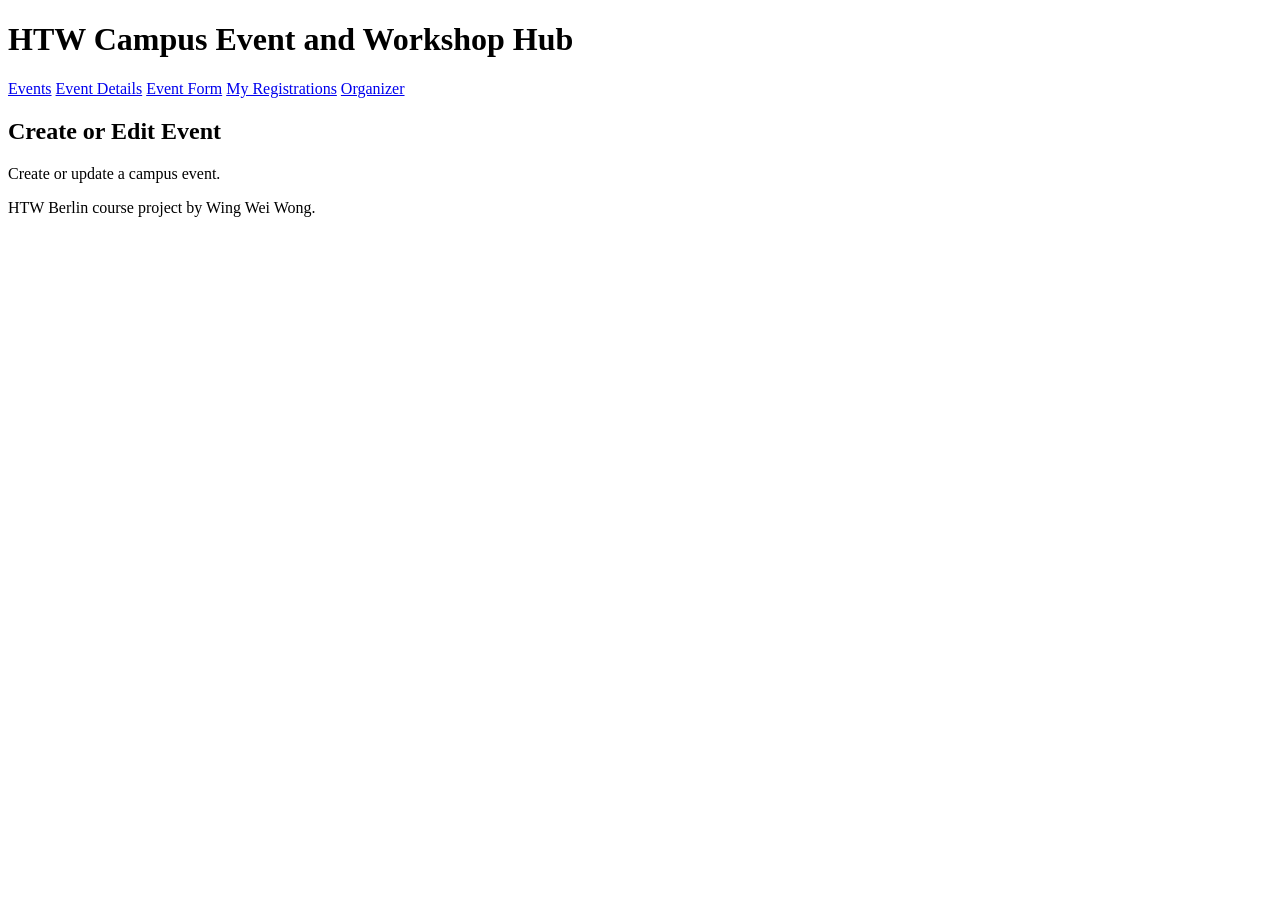
==== event-form.html @ 7586ab62 "feat: framework website" ====
<!DOCTYPE html>
<html lang="en">
<head>
    <meta charset="UTF-8">
    <meta name="viewport" content="width=device-width, initial-scale=1.0">
    <title>Event Form | HTW Campus Event and Workshop Hub</title>
    <link rel="stylesheet" href="css/style.css">
</head>
<body>
    <header>
        <h1>HTW Campus Event and Workshop Hub</h1>
        <nav aria-label="Main navigation">
            <a href="index.html">Events</a>
            <a href="event.html">Event Details</a>
            <a href="event-form.html">Event Form</a>
            <a href="registrations.html">My Registrations</a>
            <a href="organizer.html">Organizer</a>
        </nav>
    </header>

    <main>
        <section>
            <h2>Create or Edit Event</h2>
            <p>Create or update a campus event.</p>
        </section>
    </main>

    <footer>
        <p>HTW Berlin course project by Wing Wei Wong.</p>
    </footer>
</body>
</html>
---- css/style.css ----
/* Main stylesheet for the HTW Campus Event and Workshop Hub. */
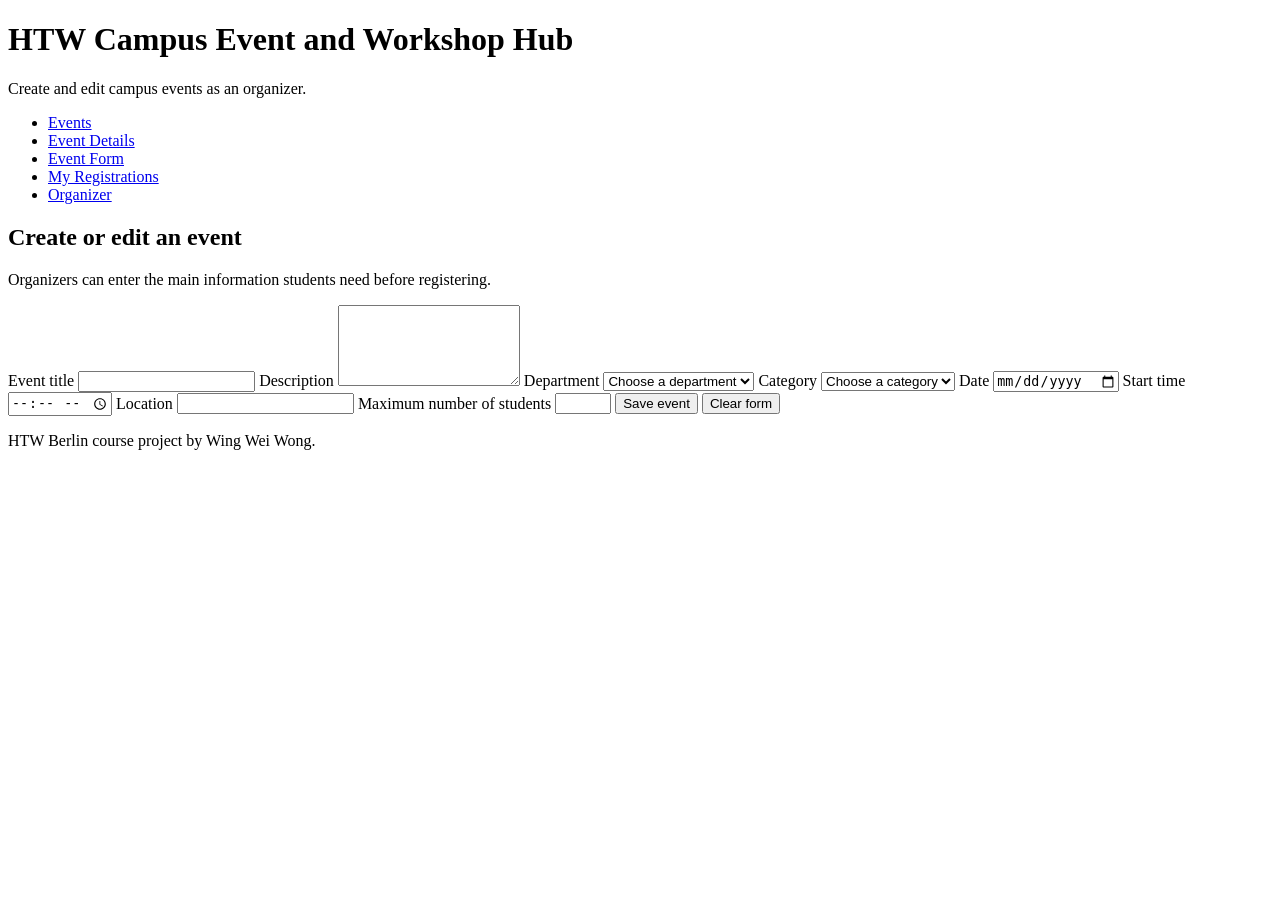
==== commit de34ba74: "feat:html page structure" ====
--- a/event-form.html
+++ b/event-form.html
@@ -9,19 +9,62 @@
 <body>
     <header>
         <h1>HTW Campus Event and Workshop Hub</h1>
+        <p>Create and edit campus events as an organizer.</p>
         <nav aria-label="Main navigation">
-            <a href="index.html">Events</a>
-            <a href="event.html">Event Details</a>
-            <a href="event-form.html">Event Form</a>
-            <a href="registrations.html">My Registrations</a>
-            <a href="organizer.html">Organizer</a>
+            <ul>
+                <li><a href="index.html">Events</a></li>
+                <li><a href="event.html">Event Details</a></li>
+                <li><a href="event-form.html">Event Form</a></li>
+                <li><a href="registrations.html">My Registrations</a></li>
+                <li><a href="organizer.html">Organizer</a></li>
+            </ul>
         </nav>
     </header>
 
     <main>
-        <section>
-            <h2>Create or Edit Event</h2>
-            <p>Create or update a campus event.</p>
+        <section aria-labelledby="event-form-heading">
+            <h2 id="event-form-heading">Create or edit an event</h2>
+            <p>Organizers can enter the main information students need before registering.</p>
+
+            <form>
+                <label for="title">Event title</label>
+                <input type="text" id="title" name="title" required>
+
+                <label for="description">Description</label>
+                <textarea id="description" name="description" rows="5" required></textarea>
+
+                <label for="department">Department</label>
+                <select id="department" name="department" required>
+                    <option value="">Choose a department</option>
+                    <option value="computer-science">Computer Science</option>
+                    <option value="design">Design and Culture</option>
+                    <option value="business">Business School</option>
+                </select>
+
+                <label for="category">Category</label>
+                <select id="category" name="category" required>
+                    <option value="">Choose a category</option>
+                    <option value="workshop">Workshop</option>
+                    <option value="lecture">Lecture</option>
+                    <option value="career">Career</option>
+                    <option value="student-life">Student life</option>
+                </select>
+
+                <label for="date">Date</label>
+                <input type="date" id="date" name="date" required>
+
+                <label for="time">Start time</label>
+                <input type="time" id="time" name="time" required>
+
+                <label for="location">Location</label>
+                <input type="text" id="location" name="location" required>
+
+                <label for="capacity">Maximum number of students</label>
+                <input type="number" id="capacity" name="capacity" min="1" max="200" required>
+
+                <button type="submit">Save event</button>
+                <button type="reset">Clear form</button>
+            </form>
         </section>
     </main>
 
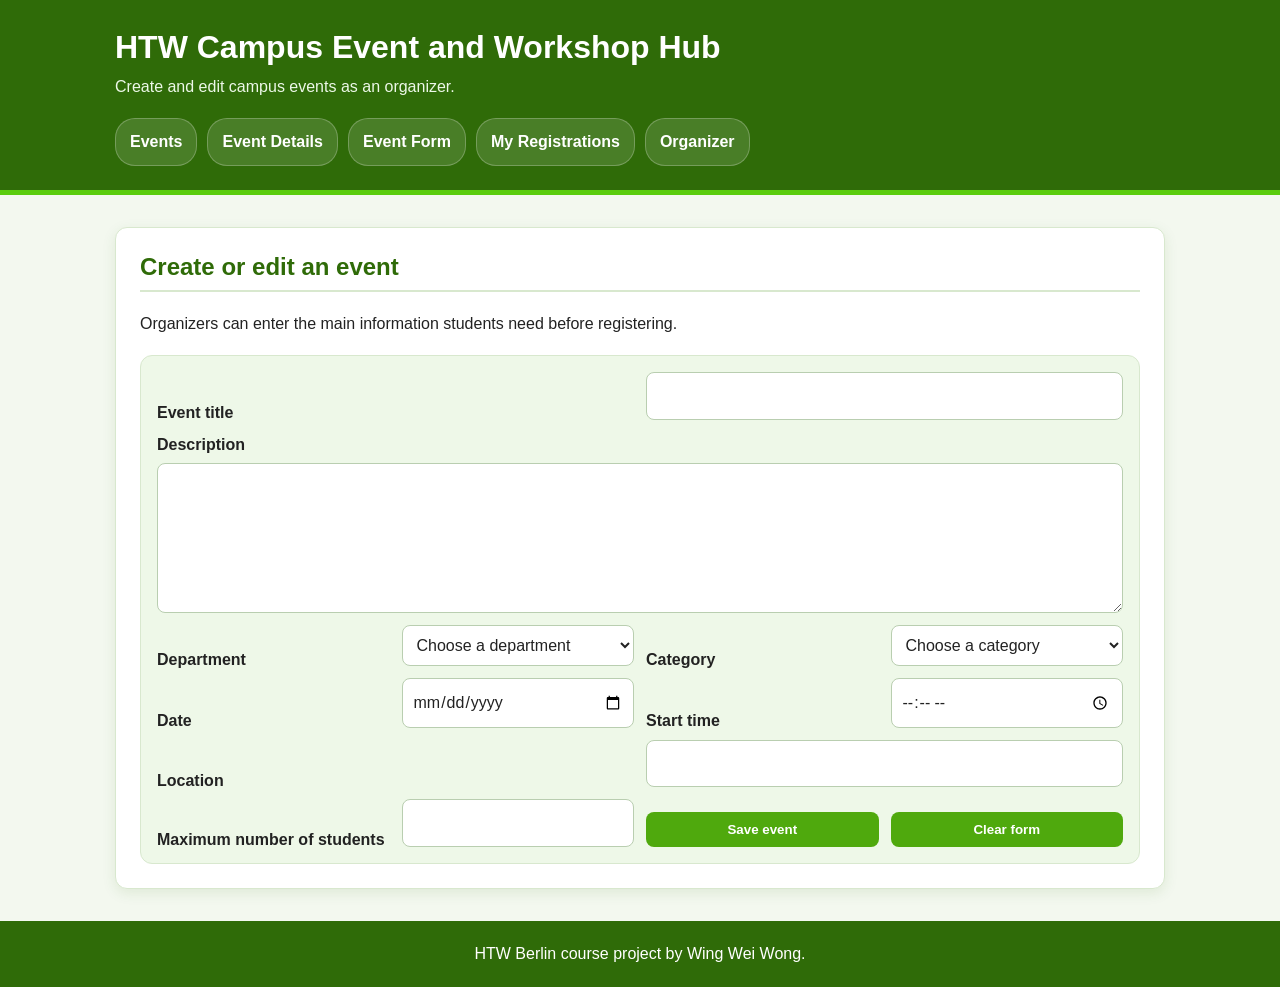
==== commit 34de44a5: "feat: events rendering js" ====
--- a/event-form.html
+++ b/event-form.html
@@ -37,8 +37,8 @@
                 <select id="department" name="department" required>
                     <option value="">Choose a department</option>
                     <option value="computer-science">Computer Science</option>
-                    <option value="design">Design and Culture</option>
-                    <option value="business">Business School</option>
+                    <option value="cybersecurity">Cybersecurity</option>
+                    <option value="business">Business</option>
                 </select>
 
                 <label for="category">Category</label>
--- a/css/style.css
+++ b/css/style.css
@@ -1 +1,422 @@
-/* Main stylesheet for the HTW Campus Event and Workshop Hub. */
+:root {
+    --primary: #2f6b08;
+    --primary-light: #4fa90d;
+    --accent: #5acc0e;
+    --accent-dark: #3c8509;
+    --page-bg: #f3f8ef;
+    --card-bg: #ffffff;
+    --text: #222222;
+    --muted: #5f6b5c;
+    --border: #d8e8ce;
+    --shadow: 0 4px 14px rgba(47, 107, 8, 0.10);
+}
+
+* {
+    box-sizing: border-box;
+}
+
+body {
+    margin: 0;
+    font-family: Arial, Helvetica, sans-serif;
+    line-height: 1.6;
+    color: var(--text);
+    background: var(--page-bg);
+}
+
+body > header {
+    background: var(--primary);
+    color: white;
+    padding: 24px 16px 18px;
+    border-bottom: 5px solid var(--accent);
+}
+
+body > header h1 {
+    max-width: 1050px;
+    margin: 0 auto 8px;
+    font-size: 1.75rem;
+    line-height: 1.2;
+}
+
+body > header p {
+    max-width: 1050px;
+    margin: 0 auto 18px;
+    color: #edf8e8;
+}
+
+nav {
+    max-width: 1050px;
+    margin: 0 auto;
+}
+
+nav ul {
+    display: flex;
+    flex-direction: column;
+    gap: 8px;
+    padding: 0;
+    margin: 0;
+    list-style: none;
+}
+
+nav a {
+    display: block;
+    padding: 10px 14px;
+    color: white;
+    text-decoration: none;
+    text-align: center;
+    background: rgba(255, 255, 255, 0.13);
+    border: 1px solid rgba(255, 255, 255, 0.24);
+    border-radius: 20px;
+}
+
+nav a:hover,
+nav a:focus {
+    background: white;
+    color: var(--primary);
+}
+
+main {
+    width: min(1050px, calc(100% - 32px));
+    margin: 22px auto;
+}
+
+section,
+main > article {
+    margin-bottom: 22px;
+}
+
+section,
+article,
+form {
+    border-radius: 12px;
+}
+
+section,
+main > article,
+article {
+    background: var(--card-bg);
+    border: 1px solid var(--border);
+    box-shadow: var(--shadow);
+}
+
+section {
+    padding: 18px;
+}
+
+article {
+    padding: 16px;
+    margin: 14px 0;
+}
+
+main > article {
+    padding: 18px;
+}
+
+article header {
+    background: transparent;
+    color: var(--text);
+    padding: 0;
+    border-bottom: 1px solid var(--border);
+    margin-bottom: 18px;
+}
+
+h2,
+h3 {
+    color: var(--primary);
+    line-height: 1.25;
+}
+
+h2 {
+    margin-top: 0;
+    padding-bottom: 8px;
+    border-bottom: 2px solid var(--border);
+}
+
+h3 {
+    margin-top: 0;
+}
+
+p {
+    margin-top: 0;
+}
+
+a {
+    color: var(--primary-light);
+    font-weight: bold;
+}
+
+a:hover,
+a:focus {
+    color: var(--accent-dark);
+}
+
+form {
+    display: grid;
+    gap: 12px;
+    margin-top: 18px;
+    padding: 16px;
+    background: #eef8e8;
+    border: 1px solid var(--border);
+}
+
+fieldset {
+    display: grid;
+    gap: 12px;
+    padding: 0;
+    margin: 0;
+    border: 0;
+}
+
+legend {
+    margin-bottom: 4px;
+    font-weight: bold;
+    color: var(--primary);
+}
+
+label {
+    display: block;
+    margin: 0 0 -6px;
+    font-weight: bold;
+}
+
+input,
+select,
+textarea {
+    width: 100%;
+    padding: 10px;
+    font: inherit;
+    color: var(--text);
+    background: white;
+    border: 1px solid #b9ceb0;
+    border-radius: 8px;
+}
+
+input:focus,
+select:focus,
+textarea:focus {
+    outline: 3px solid rgba(90, 204, 14, 0.25);
+    border-color: var(--primary-light);
+}
+
+button,
+.button,
+article > a,
+section > a {
+    display: inline-block;
+    width: 100%;
+    margin-top: 8px;
+    padding: 10px 16px;
+    color: white;
+    font-weight: bold;
+    text-decoration: none;
+    text-align: center;
+    background: var(--primary-light);
+    border: 0;
+    border-radius: 8px;
+    cursor: pointer;
+}
+
+button:hover,
+button:focus,
+.button:hover,
+.button:focus,
+article > a:hover,
+article > a:focus,
+section > a:hover,
+section > a:focus {
+    color: white;
+    background: var(--accent-dark);
+}
+
+ul {
+    padding-left: 22px;
+}
+
+li {
+    margin-bottom: 6px;
+}
+
+#featured-events-heading + article,
+#managed-events-heading + article,
+#registrations-heading + p + article {
+    margin-top: 18px;
+}
+
+section:has(> article) {
+    display: grid;
+    gap: 14px;
+}
+
+section:has(> article) > h2,
+section:has(> article) > p {
+    margin-bottom: 0;
+}
+
+section:has(> article) > article {
+    margin: 0;
+}
+
+#registered-students-heading + article {
+    overflow-x: auto;
+}
+
+footer {
+    padding: 20px;
+    color: white;
+    text-align: center;
+    background: var(--primary);
+}
+
+footer p {
+    margin: 0;
+}
+
+@media (min-width: 600px) {
+    body > header {
+        padding: 28px 20px 18px;
+    }
+
+    body > header h1 {
+        font-size: 2rem;
+    }
+
+    nav ul {
+        flex-direction: row;
+        flex-wrap: wrap;
+        gap: 10px;
+    }
+
+    nav a {
+        display: inline-block;
+        text-align: left;
+    }
+
+    form,
+    fieldset {
+        grid-template-columns: repeat(2, minmax(0, 1fr));
+        align-items: end;
+    }
+
+    legend,
+    label[for="description"],
+    textarea,
+    label[for="registration-note"],
+    label[for="note"] {
+        grid-column: 1 / -1;
+    }
+
+    button,
+    .button,
+    article > a,
+    section > a {
+        width: auto;
+    }
+
+    section:has(> article) {
+        grid-template-columns: repeat(2, minmax(0, 1fr));
+    }
+
+    section:has(> article) > h2,
+    section:has(> article) > p {
+        grid-column: 1 / -1;
+    }
+
+    #dashboard-heading + p + article,
+    #registered-students-heading + article {
+        grid-column: 1 / -1;
+    }
+}
+
+@media (min-width: 900px) {
+    main {
+        margin: 32px auto;
+    }
+
+    section,
+    main > article {
+        margin-bottom: 28px;
+    }
+
+    section,
+    main > article {
+        padding: 24px;
+    }
+
+    #featured-events-heading + article,
+    #featured-events-heading + article + article,
+    #featured-events-heading + article + article + article {
+        min-height: 100%;
+    }
+
+    #featured-events-heading + article {
+        grid-column: auto;
+    }
+
+    section:has(> article) {
+        grid-template-columns: repeat(3, minmax(0, 1fr));
+        gap: 18px;
+    }
+
+    #managed-events-heading + article,
+    #managed-events-heading + article + article,
+    #registrations-heading + p + article,
+    #registrations-heading + p + article + article {
+        grid-column: auto;
+    }
+
+    form,
+    fieldset {
+        grid-template-columns: repeat(4, minmax(0, 1fr));
+    }
+
+    form > label[for="title"],
+    form > input#title,
+    form > label[for="description"],
+    form > textarea#description,
+    form > label[for="location"],
+    form > input#location {
+        grid-column: span 2;
+    }
+
+    form > label[for="description"],
+    form > textarea#description {
+        grid-column: 1 / -1;
+    }
+
+    #registered-students-heading + article {
+        grid-column: 1 / -1;
+    }
+}
+
+.filter-form fieldset {
+    grid-template-columns: 1fr;
+}
+
+.filter-form button {
+    width: 100%;
+    min-width: 150px;
+    justify-self: start;
+}
+
+@media (min-width: 600px) {
+    .filter-form fieldset {
+        grid-template-columns: repeat(2, minmax(220px, 1fr));
+        column-gap: 18px;
+    }
+
+    .filter-form label,
+    .filter-form input,
+    .filter-form select,
+    .filter-form button {
+        grid-column: auto;
+    }
+
+    .filter-form button {
+        width: auto;
+    }
+}
+
+@media (min-width: 900px) {
+    .filter-form fieldset {
+        grid-template-columns: repeat(4, minmax(170px, 1fr));
+    }
+}
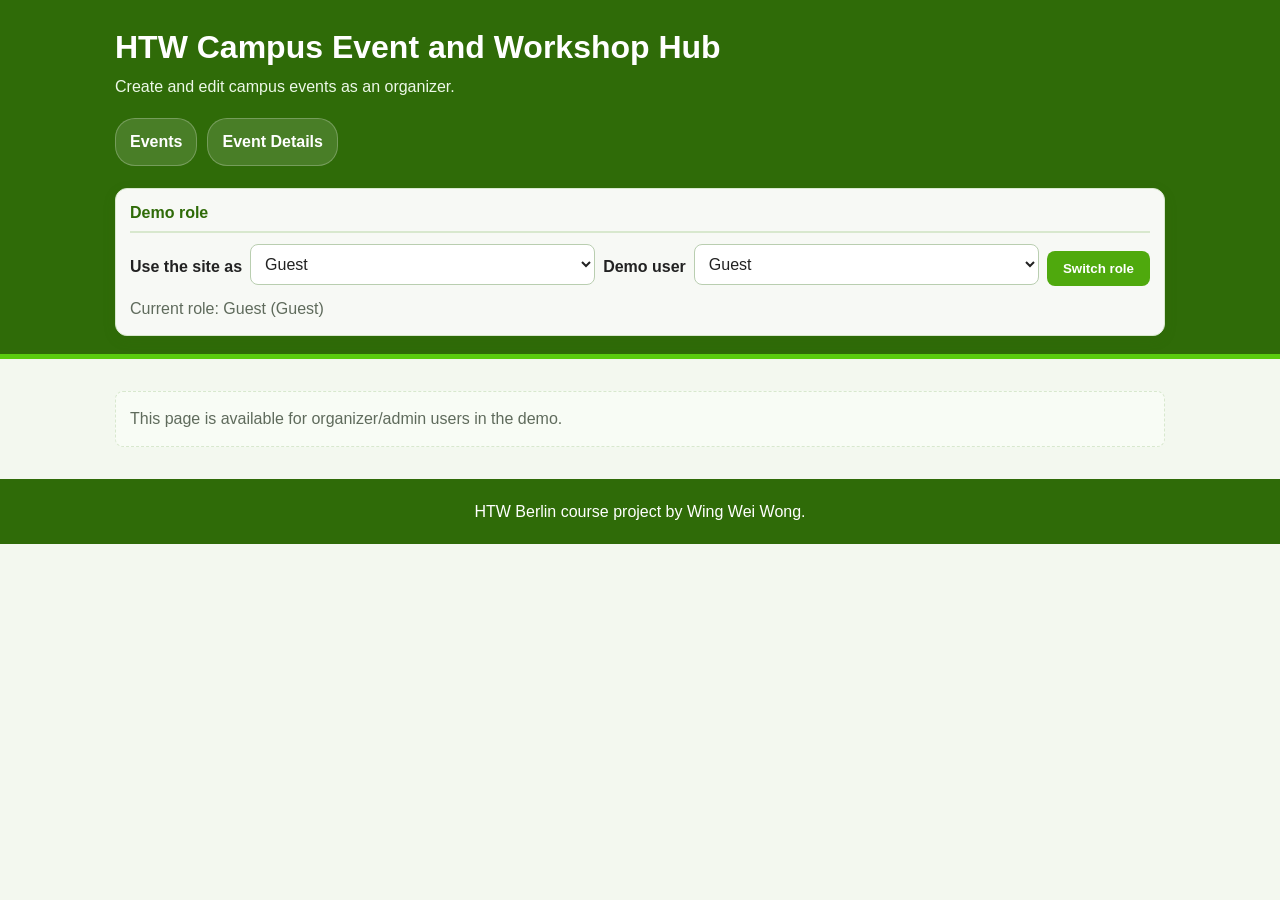
==== commit 55225288: "feat: role switching and nav" ====
--- a/event-form.html
+++ b/event-form.html
@@ -11,18 +11,35 @@
         <h1>HTW Campus Event and Workshop Hub</h1>
         <p>Create and edit campus events as an organizer.</p>
         <nav aria-label="Main navigation">
-            <ul>
-                <li><a href="index.html">Events</a></li>
-                <li><a href="event.html">Event Details</a></li>
-                <li><a href="event-form.html">Event Form</a></li>
-                <li><a href="registrations.html">My Registrations</a></li>
-                <li><a href="organizer.html">Organizer</a></li>
+            <ul id="main-navigation">
+                <li><a href="index.html" data-nav-role="all">Events</a></li>
+                <li><a href="event.html" data-nav-role="all">Event Details</a></li>
+                <li><a href="registrations.html" data-nav-role="student">My Registrations</a></li>
+                <li><a href="event-form.html" data-nav-role="organizer">Create Event</a></li>
+                <li><a href="organizer.html" data-nav-role="organizer">Organizer Dashboard</a></li>
             </ul>
         </nav>
+        <section class="role-switcher" aria-labelledby="role-switcher-heading">
+            <h2 id="role-switcher-heading">Demo role</h2>
+            <form id="role-switcher-form">
+                <label for="role-select">Use the site as</label>
+                <select id="role-select" name="role">
+                    <option value="guest">Guest</option>
+                    <option value="student">Student</option>
+                    <option value="organizer">Organizer/Admin</option>
+                </select>
+
+                <label for="user-select">Demo user</label>
+                <select id="user-select" name="username"></select>
+
+                <button type="submit">Switch role</button>
+            </form>
+            <p id="current-role-message" aria-live="polite"></p>
+        </section>
     </header>
 
     <main>
-        <section aria-labelledby="event-form-heading">
+        <section aria-labelledby="event-form-heading" data-page-role="organizer">
             <h2 id="event-form-heading">Create or edit an event</h2>
             <p>Organizers can enter the main information students need before registering.</p>
 
@@ -71,5 +88,12 @@
     <footer>
         <p>HTW Berlin course project by Wing Wei Wong.</p>
     </footer>
+    <script src="https://code.jquery.com/jquery-3.7.1.min.js"></script>
+    <script src="js/data.js"></script>
+    <script src="js/storage.js"></script>
+    <script src="js/security.js"></script>
+    <script src="js/validation.js"></script>
+    <script src="js/ui.js"></script>
+    <script src="js/app.js"></script>
 </body>
 </html>
--- a/css/style.css
+++ b/css/style.css
@@ -420,3 +420,69 @@
         grid-template-columns: repeat(4, minmax(170px, 1fr));
     }
 }
+
+.filter-buttons {
+    display: grid;
+    gap: 10px;
+}
+
+.empty-message {
+    padding: 14px;
+    margin: 0;
+    color: var(--muted);
+    background: #f8fcf5;
+    border: 1px dashed var(--border);
+    border-radius: 8px;
+}
+
+.role-switcher {
+    max-width: 1050px;
+    margin: 16px auto 0;
+    padding: 14px;
+    color: var(--text);
+    background: rgba(255, 255, 255, 0.96);
+    border-radius: 12px;
+    box-shadow: var(--shadow);
+}
+
+.role-switcher h2 {
+    margin: 0 0 10px;
+    font-size: 1rem;
+    color: var(--primary);
+}
+
+.role-switcher form {
+    display: grid;
+    grid-template-columns: 1fr;
+    gap: 8px;
+    margin: 0;
+    padding: 0;
+    background: transparent;
+    border: 0;
+    box-shadow: none;
+}
+
+.role-switcher label {
+    font-weight: bold;
+}
+
+.role-switcher select,
+.role-switcher button {
+    width: 100%;
+}
+
+.role-switcher p {
+    margin: 10px 0 0;
+    color: var(--muted);
+}
+
+.card-action {
+    margin-left: 10px;
+}
+
+@media (min-width: 700px) {
+    .role-switcher form {
+        grid-template-columns: auto minmax(150px, 1fr) auto minmax(160px, 1fr) auto;
+        align-items: center;
+    }
+}
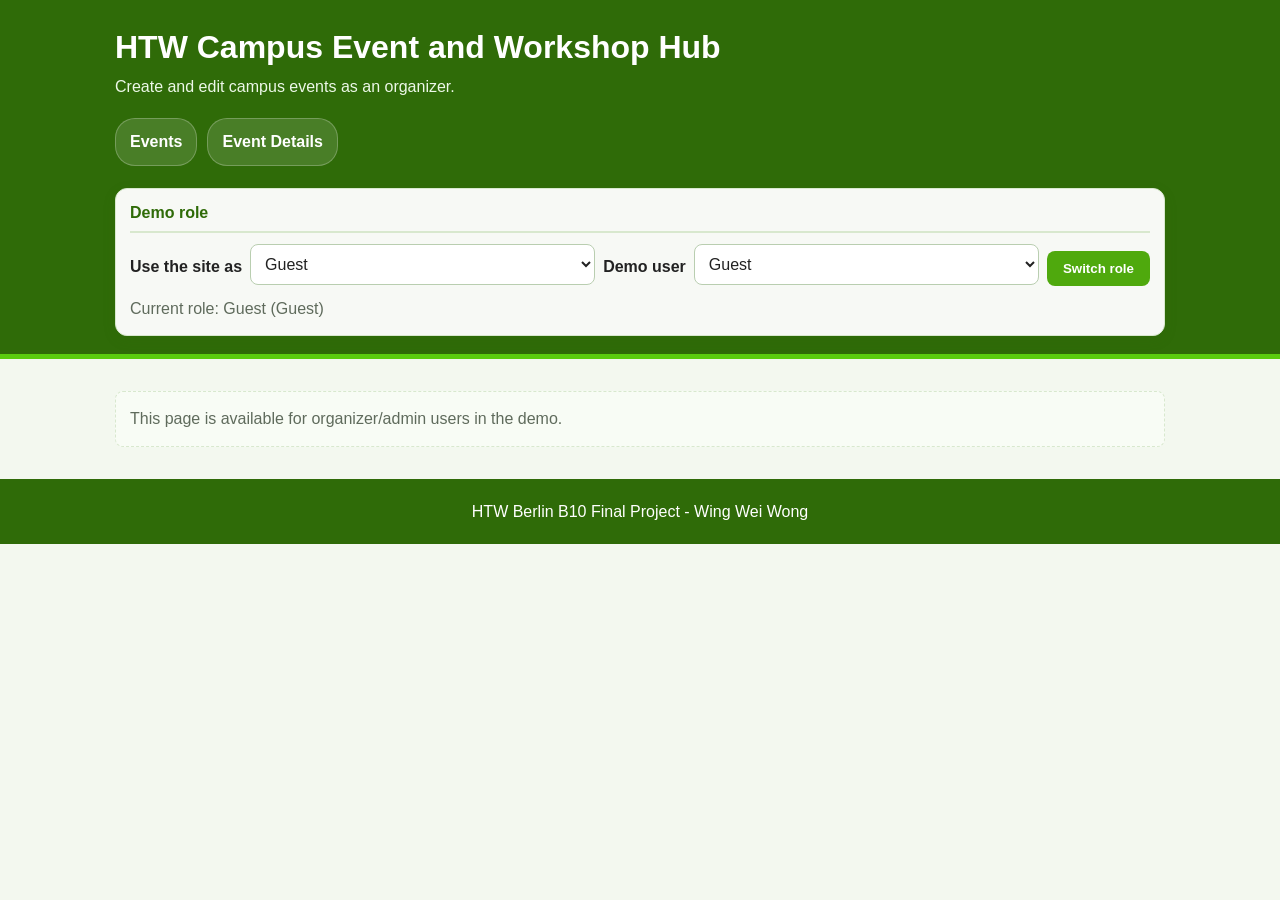
==== commit f3317796: "Update footer text" ====
--- a/event-form.html
+++ b/event-form.html
@@ -86,7 +86,7 @@
     </main>
 
     <footer>
-        <p>HTW Berlin course project by Wing Wei Wong.</p>
+        <p>HTW Berlin B10 Final Project - Wing Wei Wong</p>
     </footer>
     <script src="https://code.jquery.com/jquery-3.7.1.min.js"></script>
     <script src="js/data.js"></script>
